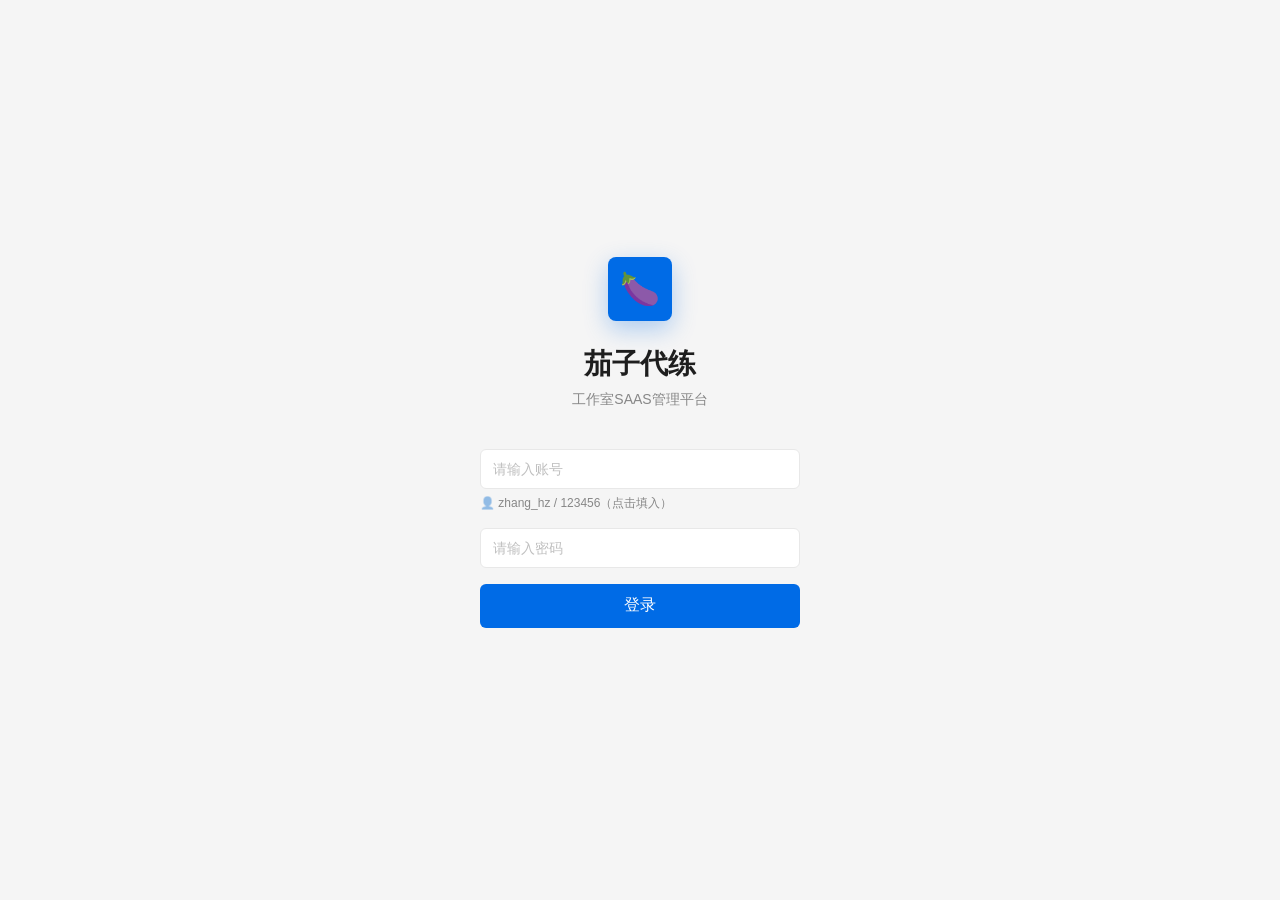
==== index.html @ 7f8a6c62 "封版 v3.0 → v3.1 v3.0 已发布: - 平台资产页面所有卡片隐藏第三方额外信息 - 机构资产明细弹窗改为页签切换 - 弹窗加宽至860px - 弹窗翻页功能(每页10条+总条数)  v3" ====
<!DOCTYPE html>
<html lang="zh-CN">
<head>
<meta charset="UTF-8"><meta name="viewport" content="width=device-width, initial-scale=1.0">
<title>茄子代练 v3.1</title>
    <link rel="stylesheet" href="prototype-v3.1.css">
</head>
<body>
<div class="login-overlay" id="login-overlay">
  <div class="lgo">🍆</div>
  <h1>茄子代练</h1>
  <div class="sub">工作室SAAS管理平台</div>
  <div class="login-form">
    <div class="login-field"><input class="login-input" id="login-acct" type="text" placeholder="请输入账号" autocomplete="off"><div class="login-hint" onclick="document.getElementById('login-acct').value='zhang_hz';document.getElementById('login-pwd').value='123456'" title="点击填入演示账号">👤 zhang_hz / 123456（点击填入）</div></div>
    <div class="login-field"><input class="login-input" id="login-pwd" type="password" placeholder="请输入密码" autocomplete="off"></div>
    <div class="login-field"><button class="login-btn" onclick="doLogin()">登录</button></div>
  </div>
</div>
<div class="tree-sidebar" id="sidebar">
  <div class="logo"><div class="lgo">🍆</div>茄子代练</div>
  <div class="tree-menu" id="tree-menu"></div>
  <div class="footer"><div class="logout" onclick="doLogout()">🚪 退出登录</div></div>
</div>
<div class="main-wrap">
  <div class="topbar">
    <div class="breadcrumb" id="breadcrumb">工作台 / <span>首页</span></div>
    <div class="right"><a class="link" onclick="openProfileCenter()" style="font-size:var(--font-size);">👤 个人中心</a> &nbsp;|&nbsp; 2026-05-26 &nbsp;|&nbsp; <span id="top-role" class="role-badge admin">👑 平台管理员</span> <a class="link" id="role-switch-btn" onclick="toggleRolePanel()" style="font-size:var(--font-size);cursor:pointer;" title="切换角色">🔄</a></div>
  </div>
  <div class="content" id="content-area"></div>
</div>
<div class="ant-toast" id="toast"></div>
<div class="role-panel" id="role-panel">
  <div class="rp-header">切换角色视角</div>
  <div class="rp-body" id="role-list"></div>
</div>
<div class="modal-overlay" id="modal-overlay">
  <div class="modal-box" id="modal-box"></div>
</div>
<div class="iter-float-btn" id="iter-float-btn" onclick="openIterRecords()" title="查看迭代记录">📋</div>
<script src="prototype-v3.1.js"></script>
</body>
</html>
---- prototype-v3.1.css ----
:root{--primary:#006be6;--primary-hover:#4096ff;--primary-light:#e6f4ff;--success:#57d188;--success-light:#f0f9eb;--warning:#efbd48;--warning-light:#fdf6ec;--danger:#ff3860;--danger-light:#fef0f0;--bg:#f5f5f5;--bg-container:#fff;--border:#e8e8e8;--border-light:#f0f0f0;--text:rgba(0,0,0,.88);--text-secondary:rgba(0,0,0,.45);--text-tertiary:rgba(0,0,0,.25);--font-family:-apple-system,BlinkMacSystemFont,"Segoe UI",Roboto,"Helvetica Neue",Arial,"Noto Sans",sans-serif;--font-size:14px;--font-size-sm:12px;--font-size-lg:16px;--radius:6px;--radius-sm:4px;--radius-lg:8px;--shadow-sm:0 1px 2px 0 rgba(0,0,0,.03),0 1px 6px -1px rgba(0,0,0,.02);--shadow-lg:0 6px 16px 0 rgba(0,0,0,.08),0 3px 6px -4px rgba(0,0,0,.12);--sider-bg:#141414;--sider-text:rgba(255,255,255,.65);--sider-text-active:#fff;--sider-item-hover:#1f1f1f;}
*{margin:0;padding:0;box-sizing:border-box;}
body{font-family:var(--font-family);background:var(--bg);display:flex;height:100vh;overflow:hidden;font-size:var(--font-size);color:var(--text);-webkit-font-smoothing:antialiased;}
.tree-sidebar{width:220px;background:var(--sider-bg);display:flex;flex-direction:column;flex-shrink:0;overflow-y:auto;z-index:200;}
.tree-sidebar .logo{padding:16px 20px;font-size:16px;font-weight:600;color:#fff;display:flex;align-items:center;gap:8px;border-bottom:1px solid rgba(255,255,255,.08);flex-shrink:0;}
.tree-sidebar .logo .lgo{width:34px;height:34px;background:var(--primary);border-radius:6px;display:flex;align-items:center;justify-content:center;font-size:18px;}
.tree-menu{flex:1;padding:4px 0;overflow-y:auto;}
.tree-group{margin-bottom:0;}
.tree-parent{padding:10px 20px;display:flex;align-items:center;gap:8px;cursor:pointer;color:var(--sider-text);font-size:13px;font-weight:500;transition:all .15s;user-select:none;}
.tree-parent:hover{color:#fff;background:rgba(255,255,255,.04);}
.tree-parent .arr{font-size:10px;margin-left:auto;transition:transform .2s;opacity:.5;}
.tree-parent.open{color:#fff;}
.tree-parent.open .arr{transform:rotate(90deg);opacity:1;}
.tree-children{overflow:hidden;max-height:0;transition:max-height .25s cubic-bezier(.4,0,.2,1);}
.tree-children.open{max-height:600px;}
.tree-item{padding:9px 20px 9px 48px;cursor:pointer;color:var(--sider-text);font-size:13px;transition:all .15s;position:relative;white-space:nowrap;}
.tree-item:hover{color:#fff;background:rgba(255,255,255,.04);}
.tree-item.active{color:#fff;background:var(--primary);}
.tree-item .dot{position:absolute;left:34px;top:50%;transform:translateY(-50%);width:5px;height:5px;border-radius:50%;background:rgba(255,255,255,.2);}
.tree-item.active .dot{background:#fff;}
.tree-item.disabled{color:rgba(255,255,255,.25);cursor:not-allowed;pointer-events:none;}
.tree-item.disabled:hover{color:rgba(255,255,255,.25);background:transparent;}
.tree-sidebar .footer{padding:12px 16px;border-top:1px solid rgba(255,255,255,.06);flex-shrink:0;}
.tree-sidebar .footer .logout{display:inline-flex;align-items:center;gap:6px;padding:6px 12px;color:var(--sider-text);cursor:pointer;font-size:12px;border-radius:4px;transition:all .15s;}
.tree-sidebar .footer .logout:hover{color:#ff6890;background:rgba(255,56,96,.1);}
.main-wrap{flex:1;display:flex;flex-direction:column;overflow:hidden;min-width:0;}
.topbar{background:var(--bg-container);padding:0 24px;height:48px;display:flex;align-items:center;justify-content:space-between;border-bottom:1px solid var(--border-light);flex-shrink:0;}
.topbar .breadcrumb{font-size:var(--font-size);color:var(--text-secondary);}
.topbar .breadcrumb span{color:var(--text);font-weight:500;}
.topbar .right{display:flex;align-items:center;gap:12px;font-size:var(--font-size-sm);color:var(--text-secondary);}
.content{flex:1;overflow-y:auto;padding:24px;}
.ant-card{background:var(--bg-container);border-radius:var(--radius-lg);margin-bottom:16px;}
.ant-card-head{padding:12px 24px;border-bottom:1px solid var(--border-light);font-size:var(--font-size-lg);font-weight:600;display:flex;align-items:center;justify-content:space-between;color:var(--text);min-height:48px;}
.ant-card-body{padding:24px;}
.ant-card-body.np{padding:0;}
.ant-table-wrap{overflow-x:auto;}
.ant-table{width:100%;border-collapse:separate;border-spacing:0;font-size:var(--font-size);}
.ant-table th{padding:12px 16px;text-align:left;font-weight:600;color:var(--text);background:var(--bg);border-bottom:1px solid var(--border-light);font-size:var(--font-size);white-space:nowrap;}
.ant-table td{padding:12px 16px;border-bottom:1px solid var(--border-light);color:var(--text);}
.ant-table tbody tr:hover td{background:rgba(0,0,0,.02);}
.ant-table tbody tr.clickable{cursor:pointer;}
.ant-tag{display:inline-block;padding:0 7px;border-radius:var(--radius-sm);font-size:var(--font-size-sm);line-height:20px;border:1px solid;white-space:nowrap;}
.ant-tag-warning{background:var(--warning-light);color:#d4a014;border-color:#ffe7ba;}
.ant-tag-primary{background:var(--primary-light);color:var(--primary);border-color:#91caff;}
.ant-tag-success{background:var(--success-light);color:#3ea86a;border-color:#b7eb8f;}
.ant-tag-danger{background:var(--danger-light);color:var(--danger);border-color:#ffb5c1;}
.ant-tag-default{background:#fafafa;color:var(--text-secondary);border-color:var(--border);}
.ant-tag-purple{background:#f9f0ff;color:#722ed1;border-color:#d3adf7;}
.ant-btn{display:inline-flex;align-items:center;justify-content:center;padding:4px 15px;border-radius:var(--radius);font-size:var(--font-size);cursor:pointer;transition:all .2s;border:1px solid var(--border);background:var(--bg-container);color:var(--text);gap:4px;line-height:1.57143;font-family:inherit;white-space:nowrap;height:32px;box-shadow:0 1px 0 rgba(0,0,0,.02);}
.ant-btn:hover{color:var(--primary);border-color:var(--primary);}
.ant-btn-primary{background:var(--primary);color:#fff;border-color:var(--primary);box-shadow:0 1px 0 rgba(0,0,0,.04);}
.ant-btn-primary:hover{background:var(--primary-hover);border-color:var(--primary-hover);color:#fff;}
.ant-btn-disabled,.ant-btn-disabled:hover{background:#f5f5f5;color:rgba(0,0,0,.25);border-color:#d9d9d9;cursor:not-allowed;pointer-events:none;box-shadow:none;}
.ant-btn-success{background:var(--success);color:#fff;border-color:var(--success);}
.ant-btn-success:hover{background:#6be09e;border-color:#6be09e;color:#fff;}
.ant-btn-danger{color:var(--danger);border-color:var(--danger);}
.ant-btn-danger:hover{color:#ff6890;border-color:#ff6890;}
.ant-btn-sm{padding:0 7px;font-size:var(--font-size-sm);height:24px;border-radius:var(--radius-sm);}
.ant-form-item{margin-bottom:20px;}
.ant-form-label{display:block;font-size:var(--font-size);color:var(--text);margin-bottom:8px;line-height:1.57143;}
.ant-form-label .req{color:var(--danger);margin-right:4px;}
.ant-input{width:100%;padding:4px 11px;border:1px solid var(--border);border-radius:var(--radius);font-size:var(--font-size);background:var(--bg-container);transition:all .2s;font-family:inherit;color:var(--text);line-height:1.57143;height:32px;}
.ant-input:hover{border-color:var(--primary-hover);}
.ant-input:focus{outline:none;border-color:var(--primary);box-shadow:0 0 0 2px rgba(0,107,230,.1);}
.ant-input::placeholder{color:var(--text-tertiary);}
select.ant-input{cursor:pointer;padding-right:30px;appearance:auto;}
textarea.ant-input{resize:vertical;min-height:64px;}
.ant-row{display:flex;gap:0;}.ant-row>*{flex:1;margin-right:16px;}.ant-row>*:last-child{margin-right:0;}
.ant-tabs{display:flex;gap:0;margin-bottom:16px;border-bottom:1px solid var(--border-light);}
.ant-tab{padding:12px 0;margin-right:32px;cursor:pointer;font-size:var(--font-size);color:var(--text-secondary);border-bottom:2px solid transparent;margin-bottom:-1px;transition:all .2s;}
.ant-tab:hover{color:var(--primary);}.ant-tab.active{color:var(--primary);border-bottom-color:var(--primary);font-weight:500;}
.filter-bar{display:flex;gap:8px;margin-bottom:16px;flex-wrap:wrap;align-items:center;}
.filter-bar .ant-input{width:150px;}
.ant-pagination{display:flex;align-items:center;justify-content:flex-end;gap:8px;padding-top:16px;font-size:var(--font-size);color:var(--text-secondary);}
.ant-pagination .page-btn{min-width:32px;height:32px;display:flex;align-items:center;justify-content:center;border:1px solid var(--border);border-radius:var(--radius);cursor:pointer;background:var(--bg-container);padding:0 6px;}
.ant-pagination .page-btn:hover{border-color:var(--primary);color:var(--primary);}
.ant-pagination .page-btn.active{background:var(--primary);color:#fff;border-color:var(--primary);}
.ant-pagination .total{margin-right:auto;}
.stat-row{display:flex;gap:16px;margin-bottom:24px;flex-wrap:wrap;}
.stat-item{flex:1;min-width:130px;background:var(--bg-container);border-radius:var(--radius-lg);padding:24px;cursor:pointer;transition:all .2s;border:1px solid var(--border-light);}
.stat-item:hover{border-color:var(--primary);box-shadow:var(--shadow-sm);}
.stat-item .label{font-size:var(--font-size);color:var(--text-secondary);margin-bottom:8px;}
.stat-item .value{font-size:30px;font-weight:600;color:var(--text);line-height:1.2;}
.stat-item .sub{font-size:var(--font-size-sm);color:var(--text-secondary);margin-top:4px;}
.upload-area{border:1px dashed var(--border);border-radius:var(--radius);padding:16px;text-align:center;cursor:pointer;color:var(--text-secondary);transition:all .2s;font-size:var(--font-size);background:rgba(0,0,0,.02);}
.upload-area:hover{border-color:var(--primary);color:var(--primary);}
.ant-alert{padding:8px 15px;border-radius:var(--radius);font-size:var(--font-size);color:var(--text-secondary);background:rgba(0,0,0,.02);margin-top:16px;line-height:1.57143;border:1px solid var(--border-light);}
.ant-toast{position:fixed;top:50%;left:50%;transform:translate(-50%,-50%);padding:16px 32px;border-radius:var(--radius-lg);font-size:var(--font-size-lg);z-index:9999;display:none;animation:fadeIn .3s;color:var(--text);background:var(--bg-container);box-shadow:var(--shadow-lg);text-align:center;max-width:420px;}
@keyframes fadeIn{from{opacity:0;}to{opacity:1;}}
.login-overlay{position:fixed;top:0;left:0;right:0;bottom:0;background:var(--bg);z-index:9999;display:flex;align-items:center;justify-content:center;flex-direction:column;}
.login-overlay .lgo{width:64px;height:64px;background:var(--primary);border-radius:var(--radius-lg);display:flex;align-items:center;justify-content:center;margin:0 auto 24px;font-size:32px;box-shadow:0 8px 24px rgba(0,107,230,.3);}
.login-overlay h1{font-size:28px;font-weight:600;color:var(--text);margin-bottom:8px;}
.login-overlay .sub{font-size:var(--font-size);color:var(--text-secondary);margin-bottom:40px;}
.login-form{width:320px;}
.login-field{margin-bottom:16px;}
.login-hint{font-size:var(--font-size-sm);color:var(--text-secondary);margin-top:6px;cursor:pointer;user-select:none;transition:color .15s;}
.login-hint:hover{color:var(--primary);}
.login-input{width:100%;padding:8px 12px;border:1px solid var(--border);border-radius:var(--radius);font-size:var(--font-size);background:var(--bg-container);transition:all .2s;font-family:inherit;color:var(--text);line-height:1.57143;height:40px;box-sizing:border-box;}
.login-input:hover{border-color:var(--primary-hover);}
.login-input:focus{outline:none;border-color:var(--primary);box-shadow:0 0 0 2px rgba(0,107,230,.1);}
.login-input::placeholder{color:var(--text-tertiary);}
.login-btn{width:100%;padding:8px 0;background:var(--primary);color:#fff;border:none;border-radius:var(--radius);font-size:var(--font-size-lg);font-weight:500;cursor:pointer;transition:all .2s;height:44px;font-family:inherit;}
.login-btn:hover{background:var(--primary-hover);}

.radio-group{display:flex;gap:8px;}
.radio-item{padding:4px 15px;border:1px solid var(--border);border-radius:var(--radius);cursor:pointer;font-size:var(--font-size);transition:all .2s;background:var(--bg-container);height:32px;line-height:22px;}
.radio-item:hover{border-color:var(--primary);color:var(--primary);}
.radio-item.active{color:var(--primary);border-color:var(--primary);background:var(--primary-light);}
.link{color:var(--primary);cursor:pointer;}.link:hover{color:var(--primary-hover);}
.scroll-x{overflow-x:auto;}
.sticky-col{position:sticky;left:0;z-index:2;background:var(--bg-container);}
.ant-table thead th.sticky-col{background:var(--bg);z-index:3;}
.ant-table tbody td.sticky-col{box-shadow:2px 0 4px rgba(0,0,0,.04);}
.tab-dot{display:inline-block;width:7px;height:7px;background:var(--danger);border-radius:50%;margin-right:4px;vertical-align:middle;position:relative;top:-1px;}
.filter-toggle{display:inline-flex;align-items:center;gap:4px;cursor:pointer;color:var(--primary);font-size:var(--font-size);user-select:none;}
.filter-toggle:hover{color:var(--primary-hover);}
.filter-panel{display:none;margin-bottom:16px;padding:16px;background:var(--bg-container);border-radius:var(--radius-lg);border:1px solid var(--border-light);}
.filter-panel.show{display:block;}
.breadcrumb .sep{color:var(--text-tertiary);margin:0 6px;}
.role-panel{position:fixed;top:54px;right:24px;width:280px;background:var(--bg-container);border-radius:var(--radius-lg);box-shadow:var(--shadow-lg);z-index:9997;display:none;overflow:hidden;}
.role-panel.show{display:block;animation:fadeIn .2s;}
.role-panel .rp-header{padding:16px 20px;border-bottom:1px solid var(--border-light);font-weight:600;font-size:var(--font-size-lg);}
.role-panel .rp-body{max-height:320px;overflow-y:auto;}
.role-panel .rp-item{padding:12px 20px;display:flex;align-items:center;gap:12px;cursor:pointer;transition:all .15s;border-bottom:1px solid var(--border-light);}
.role-panel .rp-item:hover{background:var(--primary-light);}
.role-panel .rp-item.active{background:var(--primary-light);border-left:3px solid var(--primary);}
.role-panel .rp-item .rp-icon{width:36px;height:36px;border-radius:50%;display:flex;align-items:center;justify-content:center;font-size:16px;flex-shrink:0;}
.role-panel .rp-item .rp-icon.op{background:#e6f4ff;color:var(--primary);}
.role-panel .rp-item .rp-icon.cs{background:#f0f9eb;color:var(--success);}
.role-panel .rp-item .rp-icon.fin{background:#fdf6ec;color:var(--warning);}
.role-panel .rp-item .rp-icon.guild{background:#f9f0ff;color:#722ed1;}
.role-panel .rp-item .rp-icon.booster{background:#e6f4ff;color:var(--primary);}
.role-panel .rp-item .rp-icon.admin{background:#fef0f0;color:var(--danger);}
.role-panel .rp-item .rp-info{flex:1;min-width:0;}
.role-panel .rp-item .rp-name{font-size:var(--font-size);font-weight:500;color:var(--text);}
.role-panel .rp-item .rp-desc{font-size:var(--font-size-sm);color:var(--text-secondary);}
.role-panel .rp-item .rp-check{color:var(--primary);font-size:16px;}
.modal-overlay{position:fixed;top:0;left:0;right:0;bottom:0;background:rgba(0,0,0,.45);z-index:9998;display:none;align-items:center;justify-content:center;}
.modal-overlay.show{display:flex;}
.modal-box{background:var(--bg-container);border-radius:var(--radius-lg);width:520px;max-height:80vh;overflow-y:auto;box-shadow:var(--shadow-lg);animation:fadeIn .2s;}
.modal-box .modal-header{padding:16px 24px;border-bottom:1px solid var(--border-light);display:flex;align-items:center;justify-content:space-between;font-size:var(--font-size-lg);font-weight:600;}
.modal-box .modal-header .close{width:28px;height:28px;display:flex;align-items:center;justify-content:center;border-radius:var(--radius-sm);cursor:pointer;font-size:16px;color:var(--text-secondary);transition:all .15s;}
.modal-box .modal-header .close:hover{background:var(--bg);color:var(--text);}
.modal-box .modal-body{padding:24px;}
.modal-box .modal-footer{padding:12px 24px;border-top:1px solid var(--border-light);display:flex;justify-content:flex-end;gap:8px;}
.role-badge{display:inline-block;padding:2px 10px;border-radius:10px;font-size:11px;font-weight:500;}
.role-badge.op{background:#e6f4ff;color:var(--primary);}
.role-badge.cs{background:#f0f9eb;color:var(--success);}
.role-badge.fin{background:#fdf6ec;color:#d4a014;}
.role-badge.guild{background:#f9f0ff;color:#722ed1;}
.role-badge.booster{background:#e6f4ff;color:var(--primary);}
.role-badge.admin{background:#fef0f0;color:var(--danger);}
.profile-avatar{width:80px;height:80px;border-radius:50%;background:var(--bg);display:flex;align-items:center;justify-content:center;font-size:36px;margin:0 auto 12px;position:relative;cursor:pointer;overflow:hidden;border:2px dashed var(--border);transition:all .2s;}
.profile-avatar:hover{border-color:var(--primary);}
.profile-avatar .edit-tip{position:absolute;bottom:0;left:0;right:0;background:rgba(0,0,0,.5);color:#fff;font-size:10px;text-align:center;padding:3px 0;display:none;}
.profile-avatar:hover .edit-tip{display:block;}
.profile-tabs{display:flex;gap:0;margin-bottom:24px;border-bottom:1px solid var(--border-light);}
.profile-tab{padding:10px 20px;cursor:pointer;font-size:var(--font-size);color:var(--text-secondary);border-bottom:2px solid transparent;margin-bottom:-1px;transition:all .2s;}
.profile-tab:hover{color:var(--primary);}
.profile-tab.active{color:var(--primary);border-bottom-color:var(--primary);font-weight:500;}
.profile-tab-content{display:none;}
.profile-tab-content.active{display:block;}
.bind-item{display:flex;align-items:center;justify-content:space-between;padding:16px;border:1px solid var(--border-light);border-radius:var(--radius);margin-bottom:12px;}
.bind-item .bind-info{flex:1;}
.bind-item .bind-label{font-size:var(--font-size);color:var(--text);margin-bottom:4px;}
.bind-item .bind-val{font-size:var(--font-size-sm);color:var(--text-secondary);}
.bind-item .bind-action{display:flex;gap:8px;}
.modal-box.wide{width:640px;}
.modal-box.wider{width:860px;}
.iter-float-btn{position:fixed;bottom:24px;right:24px;width:42px;height:42px;border-radius:50%;background:var(--bg-container);box-shadow:var(--shadow-lg);display:flex;align-items:center;justify-content:center;font-size:20px;cursor:pointer;z-index:999;transition:all .2s;border:1px solid var(--border);user-select:none;}
.iter-float-btn:hover{transform:scale(1.1);box-shadow:0 8px 24px rgba(0,0,0,.15);}
.iter-timeline{position:relative;padding-left:24px;}
.iter-timeline::before{content:'';position:absolute;left:8px;top:4px;bottom:4px;width:2px;background:var(--border);}
.iter-item{position:relative;margin-bottom:20px;}
.iter-item:last-child{margin-bottom:0;}
.iter-dot{position:absolute;left:-20px;top:4px;width:10px;height:10px;border-radius:50%;background:var(--primary);border:2px solid var(--bg-container);z-index:1;}
.iter-dot.draft{background:var(--warning);}
.iter-dot.released{background:var(--success);}
.iter-head{display:flex;align-items:center;gap:8px;margin-bottom:6px;}
.iter-ver{font-weight:600;font-size:var(--font-size-lg);color:var(--text);}
.iter-date{font-size:var(--font-size-sm);color:var(--text-secondary);}
.iter-status{font-size:11px;padding:1px 6px;border-radius:10px;}
.iter-status.draft{background:var(--warning-light);color:var(--warning);}
.iter-status.released{background:var(--success-light);color:var(--success);}
.iter-changes{list-style:none;padding:0;margin:0;}
.iter-changes li{font-size:var(--font-size-sm);color:var(--text-secondary);padding:2px 0;display:flex;gap:6px;}
.iter-changes .iter-type{display:inline-block;font-size:11px;padding:0 4px;border-radius:3px;background:var(--bg);color:var(--text-secondary);flex-shrink:0;}
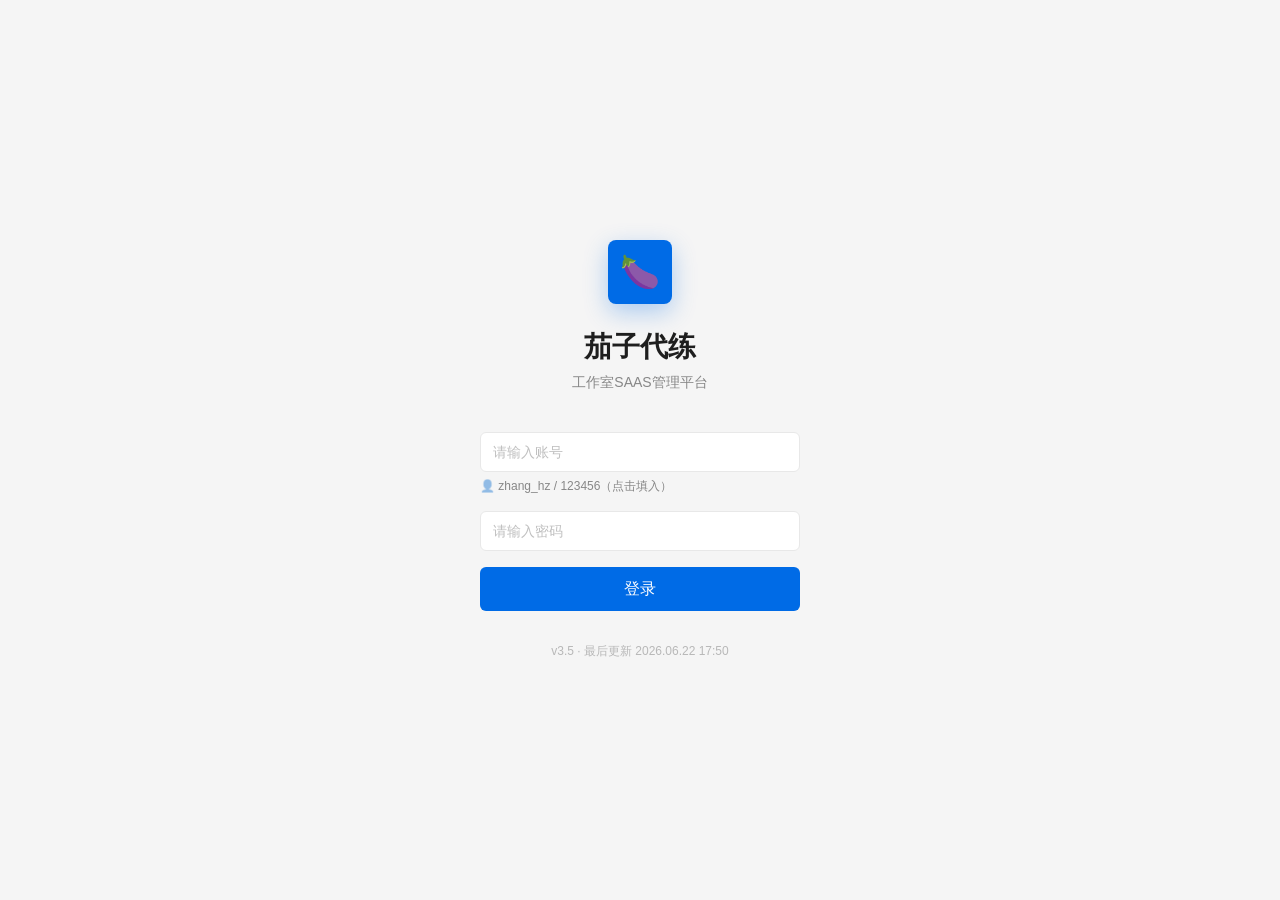
==== commit 6df604d1: "v3.5: 登录页底部增加版本号和最后更新时间" ====
--- a/index.html
+++ b/index.html
@@ -2,8 +2,8 @@
 <html lang="zh-CN">
 <head>
 <meta charset="UTF-8"><meta name="viewport" content="width=device-width, initial-scale=1.0">
-<title>茄子代练 v3.1</title>
-    <link rel="stylesheet" href="prototype-v3.1.css">
+<title>茄子代练 v3.5</title>
+    <link rel="stylesheet" href="prototype-v3.5.css">
 </head>
 <body>
 <div class="login-overlay" id="login-overlay">
@@ -15,6 +15,7 @@
     <div class="login-field"><input class="login-input" id="login-pwd" type="password" placeholder="请输入密码" autocomplete="off"></div>
     <div class="login-field"><button class="login-btn" onclick="doLogin()">登录</button></div>
   </div>
+  <div style="margin-top:16px;font-size:12px;color:var(--text-tertiary);text-align:center;">v3.5 · 最后更新 2026.06.22 17:50</div>
 </div>
 <div class="tree-sidebar" id="sidebar">
   <div class="logo"><div class="lgo">🍆</div>茄子代练</div>
@@ -37,6 +38,6 @@
   <div class="modal-box" id="modal-box"></div>
 </div>
 <div class="iter-float-btn" id="iter-float-btn" onclick="openIterRecords()" title="查看迭代记录">📋</div>
-<script src="prototype-v3.1.js"></script>
+<script src="prototype-v3.5.js"></script>
 </body>
 </html>
--- a/prototype-v3.5.css
+++ b/prototype-v3.5.css
@@ -0,0 +1,187 @@
+:root{--primary:#006be6;--primary-hover:#4096ff;--primary-light:#e6f4ff;--success:#57d188;--success-light:#f0f9eb;--warning:#efbd48;--warning-light:#fdf6ec;--danger:#ff3860;--danger-light:#fef0f0;--bg:#f5f5f5;--bg-container:#fff;--border:#e8e8e8;--border-light:#f0f0f0;--text:rgba(0,0,0,.88);--text-secondary:rgba(0,0,0,.45);--text-tertiary:rgba(0,0,0,.25);--font-family:-apple-system,BlinkMacSystemFont,"Segoe UI",Roboto,"Helvetica Neue",Arial,"Noto Sans",sans-serif;--font-size:14px;--font-size-sm:12px;--font-size-lg:16px;--radius:6px;--radius-sm:4px;--radius-lg:8px;--shadow-sm:0 1px 2px 0 rgba(0,0,0,.03),0 1px 6px -1px rgba(0,0,0,.02);--shadow-lg:0 6px 16px 0 rgba(0,0,0,.08),0 3px 6px -4px rgba(0,0,0,.12);--sider-bg:#141414;--sider-text:rgba(255,255,255,.65);--sider-text-active:#fff;--sider-item-hover:#1f1f1f;}
+*{margin:0;padding:0;box-sizing:border-box;}
+body{font-family:var(--font-family);background:var(--bg);display:flex;height:100vh;overflow:hidden;font-size:var(--font-size);color:var(--text);-webkit-font-smoothing:antialiased;}
+.tree-sidebar{width:220px;background:var(--sider-bg);display:flex;flex-direction:column;flex-shrink:0;overflow-y:auto;z-index:200;}
+.tree-sidebar .logo{padding:16px 20px;font-size:16px;font-weight:600;color:#fff;display:flex;align-items:center;gap:8px;border-bottom:1px solid rgba(255,255,255,.08);flex-shrink:0;}
+.tree-sidebar .logo .lgo{width:34px;height:34px;background:var(--primary);border-radius:6px;display:flex;align-items:center;justify-content:center;font-size:18px;}
+.tree-menu{flex:1;padding:4px 0;overflow-y:auto;}
+.tree-group{margin-bottom:0;}
+.tree-parent{padding:10px 20px;display:flex;align-items:center;gap:8px;cursor:pointer;color:var(--sider-text);font-size:13px;font-weight:500;transition:all .15s;user-select:none;}
+.tree-parent:hover{color:#fff;background:rgba(255,255,255,.04);}
+.tree-parent .arr{font-size:10px;margin-left:auto;transition:transform .2s;opacity:.5;}
+.tree-parent.open{color:#fff;}
+.tree-parent.open .arr{transform:rotate(90deg);opacity:1;}
+.tree-children{overflow:hidden;max-height:0;transition:max-height .25s cubic-bezier(.4,0,.2,1);}
+.tree-children.open{max-height:600px;}
+.tree-item{padding:9px 20px 9px 48px;cursor:pointer;color:var(--sider-text);font-size:13px;transition:all .15s;position:relative;white-space:nowrap;}
+.tree-item:hover{color:#fff;background:rgba(255,255,255,.04);}
+.tree-item.active{color:#fff;background:var(--primary);}
+.tree-item .dot{position:absolute;left:34px;top:50%;transform:translateY(-50%);width:5px;height:5px;border-radius:50%;background:rgba(255,255,255,.2);}
+.tree-item.active .dot{background:#fff;}
+.tree-item.disabled{color:rgba(255,255,255,.25);cursor:not-allowed;pointer-events:none;}
+.tree-item.disabled:hover{color:rgba(255,255,255,.25);background:transparent;}
+.tree-sidebar .footer{padding:12px 16px;border-top:1px solid rgba(255,255,255,.06);flex-shrink:0;}
+.tree-sidebar .footer .logout{display:inline-flex;align-items:center;gap:6px;padding:6px 12px;color:var(--sider-text);cursor:pointer;font-size:12px;border-radius:4px;transition:all .15s;}
+.tree-sidebar .footer .logout:hover{color:#ff6890;background:rgba(255,56,96,.1);}
+.main-wrap{flex:1;display:flex;flex-direction:column;overflow:hidden;min-width:0;}
+.topbar{background:var(--bg-container);padding:0 24px;height:48px;display:flex;align-items:center;justify-content:space-between;border-bottom:1px solid var(--border-light);flex-shrink:0;}
+.topbar .breadcrumb{font-size:var(--font-size);color:var(--text-secondary);}
+.topbar .breadcrumb span{color:var(--text);font-weight:500;}
+.topbar .right{display:flex;align-items:center;gap:12px;font-size:var(--font-size-sm);color:var(--text-secondary);}
+.content{flex:1;overflow-y:auto;padding:24px;}
+.ant-card{background:var(--bg-container);border-radius:var(--radius-lg);margin-bottom:16px;}
+.ant-card-head{padding:12px 24px;border-bottom:1px solid var(--border-light);font-size:var(--font-size-lg);font-weight:600;display:flex;align-items:center;justify-content:space-between;color:var(--text);min-height:48px;}
+.ant-card-body{padding:24px;}
+.ant-card-body.np{padding:0;}
+.ant-table-wrap{overflow-x:auto;}
+.ant-table{width:100%;border-collapse:separate;border-spacing:0;font-size:var(--font-size);}
+.ant-table th{padding:12px 16px;text-align:left;font-weight:600;color:var(--text);background:var(--bg);border-bottom:1px solid var(--border-light);font-size:var(--font-size);white-space:nowrap;}
+.ant-table td{padding:12px 16px;border-bottom:1px solid var(--border-light);color:var(--text);}
+.ant-table tbody tr:hover td{background:rgba(0,0,0,.02);}
+.ant-table tbody tr.clickable{cursor:pointer;}
+.ant-tag{display:inline-block;padding:0 7px;border-radius:var(--radius-sm);font-size:var(--font-size-sm);line-height:20px;border:1px solid;white-space:nowrap;}
+.ant-tag-warning{background:var(--warning-light);color:#d4a014;border-color:#ffe7ba;}
+.ant-tag-primary{background:var(--primary-light);color:var(--primary);border-color:#91caff;}
+.ant-tag-success{background:var(--success-light);color:#3ea86a;border-color:#b7eb8f;}
+.ant-tag-danger{background:var(--danger-light);color:var(--danger);border-color:#ffb5c1;}
+.ant-tag-default{background:#fafafa;color:var(--text-secondary);border-color:var(--border);}
+.ant-tag-purple{background:#f9f0ff;color:#722ed1;border-color:#d3adf7;}
+.ant-btn{display:inline-flex;align-items:center;justify-content:center;padding:4px 15px;border-radius:var(--radius);font-size:var(--font-size);cursor:pointer;transition:all .2s;border:1px solid var(--border);background:var(--bg-container);color:var(--text);gap:4px;line-height:1.57143;font-family:inherit;white-space:nowrap;height:32px;box-shadow:0 1px 0 rgba(0,0,0,.02);}
+.ant-btn:hover{color:var(--primary);border-color:var(--primary);}
+.ant-btn-primary{background:var(--primary);color:#fff;border-color:var(--primary);box-shadow:0 1px 0 rgba(0,0,0,.04);}
+.ant-btn-primary:hover{background:var(--primary-hover);border-color:var(--primary-hover);color:#fff;}
+.ant-btn-disabled,.ant-btn-disabled:hover{background:#f5f5f5;color:rgba(0,0,0,.25);border-color:#d9d9d9;cursor:not-allowed;pointer-events:none;box-shadow:none;}
+.ant-btn-success{background:var(--success);color:#fff;border-color:var(--success);}
+.ant-btn-success:hover{background:#6be09e;border-color:#6be09e;color:#fff;}
+.ant-btn-danger{color:var(--danger);border-color:var(--danger);}
+.ant-btn-danger:hover{color:#ff6890;border-color:#ff6890;}
+.ant-btn-sm{padding:0 7px;font-size:var(--font-size-sm);height:24px;border-radius:var(--radius-sm);}
+.ant-form-item{margin-bottom:20px;}
+.ant-form-label{display:block;font-size:var(--font-size);color:var(--text);margin-bottom:8px;line-height:1.57143;}
+.ant-form-label .req{color:var(--danger);margin-right:4px;}
+.ant-input{width:100%;padding:4px 11px;border:1px solid var(--border);border-radius:var(--radius);font-size:var(--font-size);background:var(--bg-container);transition:all .2s;font-family:inherit;color:var(--text);line-height:1.57143;height:32px;}
+.ant-input:hover{border-color:var(--primary-hover);}
+.ant-input:focus{outline:none;border-color:var(--primary);box-shadow:0 0 0 2px rgba(0,107,230,.1);}
+.ant-input::placeholder{color:var(--text-tertiary);}
+select.ant-input{cursor:pointer;padding-right:30px;appearance:auto;}
+textarea.ant-input{resize:vertical;min-height:64px;}
+.ant-row{display:flex;gap:0;}.ant-row>*{flex:1;margin-right:16px;}.ant-row>*:last-child{margin-right:0;}
+.ant-tabs{display:flex;gap:0;margin-bottom:16px;border-bottom:1px solid var(--border-light);}
+.ant-tab{padding:12px 0;margin-right:32px;cursor:pointer;font-size:var(--font-size);color:var(--text-secondary);border-bottom:2px solid transparent;margin-bottom:-1px;transition:all .2s;}
+.ant-tab:hover{color:var(--primary);}.ant-tab.active{color:var(--primary);border-bottom-color:var(--primary);font-weight:500;}
+.filter-bar{display:flex;gap:8px;margin-bottom:16px;flex-wrap:wrap;align-items:center;}
+.filter-bar .ant-input{width:150px;}
+.ant-pagination{display:flex;align-items:center;justify-content:flex-end;gap:8px;padding-top:16px;font-size:var(--font-size);color:var(--text-secondary);}
+.ant-pagination .page-btn{min-width:32px;height:32px;display:flex;align-items:center;justify-content:center;border:1px solid var(--border);border-radius:var(--radius);cursor:pointer;background:var(--bg-container);padding:0 6px;}
+.ant-pagination .page-btn:hover{border-color:var(--primary);color:var(--primary);}
+.ant-pagination .page-btn.active{background:var(--primary);color:#fff;border-color:var(--primary);}
+.ant-pagination .total{margin-right:auto;}
+.stat-row{display:flex;gap:16px;margin-bottom:24px;flex-wrap:wrap;}
+.stat-item{flex:1;min-width:130px;background:var(--bg-container);border-radius:var(--radius-lg);padding:24px;cursor:pointer;transition:all .2s;border:1px solid var(--border-light);}
+.stat-item:hover{border-color:var(--primary);box-shadow:var(--shadow-sm);}
+.stat-item .label{font-size:var(--font-size);color:var(--text-secondary);margin-bottom:8px;}
+.stat-item .value{font-size:30px;font-weight:600;color:var(--text);line-height:1.2;}
+.stat-item .sub{font-size:var(--font-size-sm);color:var(--text-secondary);margin-top:4px;}
+.upload-area{border:1px dashed var(--border);border-radius:var(--radius);padding:16px;text-align:center;cursor:pointer;color:var(--text-secondary);transition:all .2s;font-size:var(--font-size);background:rgba(0,0,0,.02);}
+.upload-area:hover{border-color:var(--primary);color:var(--primary);}
+.ant-alert{padding:8px 15px;border-radius:var(--radius);font-size:var(--font-size);color:var(--text-secondary);background:rgba(0,0,0,.02);margin-top:16px;line-height:1.57143;border:1px solid var(--border-light);}
+.ant-toast{position:fixed;top:50%;left:50%;transform:translate(-50%,-50%);padding:16px 32px;border-radius:var(--radius-lg);font-size:var(--font-size-lg);z-index:9999;display:none;animation:fadeIn .3s;color:var(--text);background:var(--bg-container);box-shadow:var(--shadow-lg);text-align:center;max-width:420px;}
+@keyframes fadeIn{from{opacity:0;}to{opacity:1;}}
+.login-overlay{position:fixed;top:0;left:0;right:0;bottom:0;background:var(--bg);z-index:9999;display:flex;align-items:center;justify-content:center;flex-direction:column;}
+.login-overlay .lgo{width:64px;height:64px;background:var(--primary);border-radius:var(--radius-lg);display:flex;align-items:center;justify-content:center;margin:0 auto 24px;font-size:32px;box-shadow:0 8px 24px rgba(0,107,230,.3);}
+.login-overlay h1{font-size:28px;font-weight:600;color:var(--text);margin-bottom:8px;}
+.login-overlay .sub{font-size:var(--font-size);color:var(--text-secondary);margin-bottom:40px;}
+.login-form{width:320px;}
+.login-field{margin-bottom:16px;}
+.login-hint{font-size:var(--font-size-sm);color:var(--text-secondary);margin-top:6px;cursor:pointer;user-select:none;transition:color .15s;}
+.login-hint:hover{color:var(--primary);}
+.login-input{width:100%;padding:8px 12px;border:1px solid var(--border);border-radius:var(--radius);font-size:var(--font-size);background:var(--bg-container);transition:all .2s;font-family:inherit;color:var(--text);line-height:1.57143;height:40px;box-sizing:border-box;}
+.login-input:hover{border-color:var(--primary-hover);}
+.login-input:focus{outline:none;border-color:var(--primary);box-shadow:0 0 0 2px rgba(0,107,230,.1);}
+.login-input::placeholder{color:var(--text-tertiary);}
+.login-btn{width:100%;padding:8px 0;background:var(--primary);color:#fff;border:none;border-radius:var(--radius);font-size:var(--font-size-lg);font-weight:500;cursor:pointer;transition:all .2s;height:44px;font-family:inherit;}
+.login-btn:hover{background:var(--primary-hover);}
+
+.radio-group{display:flex;gap:8px;}
+.radio-item{padding:4px 15px;border:1px solid var(--border);border-radius:var(--radius);cursor:pointer;font-size:var(--font-size);transition:all .2s;background:var(--bg-container);height:32px;line-height:22px;}
+.radio-item:hover{border-color:var(--primary);color:var(--primary);}
+.radio-item.active{color:var(--primary);border-color:var(--primary);background:var(--primary-light);}
+.link{color:var(--primary);cursor:pointer;}.link:hover{color:var(--primary-hover);}
+.scroll-x{overflow-x:auto;}
+.sticky-col{position:sticky;left:0;z-index:2;background:var(--bg-container);}
+.ant-table thead th.sticky-col{background:var(--bg);z-index:3;}
+.ant-table tbody td.sticky-col{box-shadow:2px 0 4px rgba(0,0,0,.04);}
+.tab-dot{display:inline-block;width:7px;height:7px;background:var(--danger);border-radius:50%;margin-right:4px;vertical-align:middle;position:relative;top:-1px;}
+.filter-toggle{display:inline-flex;align-items:center;gap:4px;cursor:pointer;color:var(--primary);font-size:var(--font-size);user-select:none;}
+.filter-toggle:hover{color:var(--primary-hover);}
+.filter-panel{display:none;margin-bottom:16px;padding:16px;background:var(--bg-container);border-radius:var(--radius-lg);border:1px solid var(--border-light);}
+.filter-panel.show{display:block;}
+.breadcrumb .sep{color:var(--text-tertiary);margin:0 6px;}
+.role-panel{position:fixed;top:54px;right:24px;width:280px;background:var(--bg-container);border-radius:var(--radius-lg);box-shadow:var(--shadow-lg);z-index:9997;display:none;overflow:hidden;}
+.role-panel.show{display:block;animation:fadeIn .2s;}
+.role-panel .rp-header{padding:16px 20px;border-bottom:1px solid var(--border-light);font-weight:600;font-size:var(--font-size-lg);}
+.role-panel .rp-body{max-height:320px;overflow-y:auto;}
+.role-panel .rp-item{padding:12px 20px;display:flex;align-items:center;gap:12px;cursor:pointer;transition:all .15s;border-bottom:1px solid var(--border-light);}
+.role-panel .rp-item:hover{background:var(--primary-light);}
+.role-panel .rp-item.active{background:var(--primary-light);border-left:3px solid var(--primary);}
+.role-panel .rp-item .rp-icon{width:36px;height:36px;border-radius:50%;display:flex;align-items:center;justify-content:center;font-size:16px;flex-shrink:0;}
+.role-panel .rp-item .rp-icon.op{background:#e6f4ff;color:var(--primary);}
+.role-panel .rp-item .rp-icon.cs{background:#f0f9eb;color:var(--success);}
+.role-panel .rp-item .rp-icon.fin{background:#fdf6ec;color:var(--warning);}
+.role-panel .rp-item .rp-icon.guild{background:#f9f0ff;color:#722ed1;}
+.role-panel .rp-item .rp-icon.booster{background:#e6f4ff;color:var(--primary);}
+.role-panel .rp-item .rp-icon.admin{background:#fef0f0;color:var(--danger);}
+.role-panel .rp-item .rp-info{flex:1;min-width:0;}
+.role-panel .rp-item .rp-name{font-size:var(--font-size);font-weight:500;color:var(--text);}
+.role-panel .rp-item .rp-desc{font-size:var(--font-size-sm);color:var(--text-secondary);}
+.role-panel .rp-item .rp-check{color:var(--primary);font-size:16px;}
+.modal-overlay{position:fixed;top:0;left:0;right:0;bottom:0;background:rgba(0,0,0,.45);z-index:9998;display:none;align-items:center;justify-content:center;}
+.modal-overlay.show{display:flex;}
+.modal-box{background:var(--bg-container);border-radius:var(--radius-lg);width:520px;max-height:80vh;overflow-y:auto;box-shadow:var(--shadow-lg);animation:fadeIn .2s;}
+.modal-box .modal-header{padding:16px 24px;border-bottom:1px solid var(--border-light);display:flex;align-items:center;justify-content:space-between;font-size:var(--font-size-lg);font-weight:600;}
+.modal-box .modal-header .close{width:28px;height:28px;display:flex;align-items:center;justify-content:center;border-radius:var(--radius-sm);cursor:pointer;font-size:16px;color:var(--text-secondary);transition:all .15s;}
+.modal-box .modal-header .close:hover{background:var(--bg);color:var(--text);}
+.modal-box .modal-body{padding:24px;}
+.modal-box .modal-footer{padding:12px 24px;border-top:1px solid var(--border-light);display:flex;justify-content:flex-end;gap:8px;}
+.role-badge{display:inline-block;padding:2px 10px;border-radius:10px;font-size:11px;font-weight:500;}
+.role-badge.op{background:#e6f4ff;color:var(--primary);}
+.role-badge.cs{background:#f0f9eb;color:var(--success);}
+.role-badge.fin{background:#fdf6ec;color:#d4a014;}
+.role-badge.guild{background:#f9f0ff;color:#722ed1;}
+.role-badge.booster{background:#e6f4ff;color:var(--primary);}
+.role-badge.admin{background:#fef0f0;color:var(--danger);}
+.profile-avatar{width:80px;height:80px;border-radius:50%;background:var(--bg);display:flex;align-items:center;justify-content:center;font-size:36px;margin:0 auto 12px;position:relative;cursor:pointer;overflow:hidden;border:2px dashed var(--border);transition:all .2s;}
+.profile-avatar:hover{border-color:var(--primary);}
+.profile-avatar .edit-tip{position:absolute;bottom:0;left:0;right:0;background:rgba(0,0,0,.5);color:#fff;font-size:10px;text-align:center;padding:3px 0;display:none;}
+.profile-avatar:hover .edit-tip{display:block;}
+.profile-tabs{display:flex;gap:0;margin-bottom:24px;border-bottom:1px solid var(--border-light);}
+.profile-tab{padding:10px 20px;cursor:pointer;font-size:var(--font-size);color:var(--text-secondary);border-bottom:2px solid transparent;margin-bottom:-1px;transition:all .2s;}
+.profile-tab:hover{color:var(--primary);}
+.profile-tab.active{color:var(--primary);border-bottom-color:var(--primary);font-weight:500;}
+.profile-tab-content{display:none;}
+.profile-tab-content.active{display:block;}
+.bind-item{display:flex;align-items:center;justify-content:space-between;padding:16px;border:1px solid var(--border-light);border-radius:var(--radius);margin-bottom:12px;}
+.bind-item .bind-info{flex:1;}
+.bind-item .bind-label{font-size:var(--font-size);color:var(--text);margin-bottom:4px;}
+.bind-item .bind-val{font-size:var(--font-size-sm);color:var(--text-secondary);}
+.bind-item .bind-action{display:flex;gap:8px;}
+.modal-box.wide{width:640px;}
+.modal-box.wider{width:860px;}
+.iter-float-btn{position:fixed;bottom:24px;right:24px;width:42px;height:42px;border-radius:50%;background:var(--bg-container);box-shadow:var(--shadow-lg);display:flex;align-items:center;justify-content:center;font-size:20px;cursor:pointer;z-index:999;transition:all .2s;border:1px solid var(--border);user-select:none;}
+.iter-float-btn:hover{transform:scale(1.1);box-shadow:0 8px 24px rgba(0,0,0,.15);}
+.iter-timeline{position:relative;padding-left:24px;}
+.iter-timeline::before{content:'';position:absolute;left:8px;top:4px;bottom:4px;width:2px;background:var(--border);}
+.iter-item{position:relative;margin-bottom:20px;}
+.iter-item:last-child{margin-bottom:0;}
+.iter-dot{position:absolute;left:-20px;top:4px;width:10px;height:10px;border-radius:50%;background:var(--primary);border:2px solid var(--bg-container);z-index:1;}
+.iter-dot.draft{background:var(--warning);}
+.iter-dot.released{background:var(--success);}
+.iter-head{display:flex;align-items:center;gap:8px;margin-bottom:6px;}
+.iter-ver{font-weight:600;font-size:var(--font-size-lg);color:var(--text);}
+.iter-date{font-size:var(--font-size-sm);color:var(--text-secondary);}
+.iter-status{font-size:11px;padding:1px 6px;border-radius:10px;}
+.iter-status.draft{background:var(--warning-light);color:var(--warning);}
+.iter-status.released{background:var(--success-light);color:var(--success);}
+.iter-changes{list-style:none;padding:0;margin:0;}
+.iter-changes li{font-size:var(--font-size-sm);color:var(--text-secondary);padding:2px 0;display:flex;gap:6px;}
+.iter-changes .iter-type{display:inline-block;font-size:11px;padding:0 4px;border-radius:3px;background:var(--bg);color:var(--text-secondary);flex-shrink:0;}
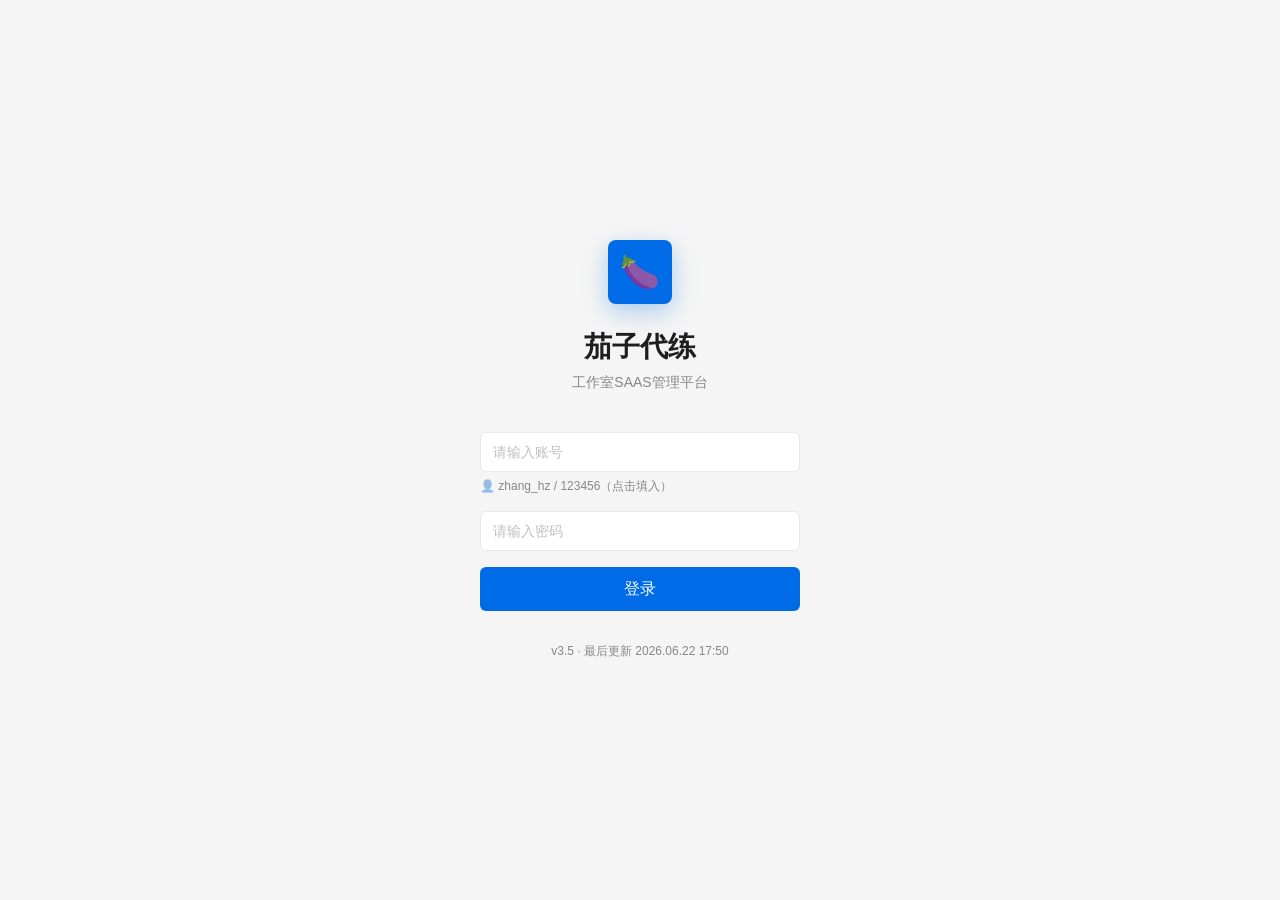
==== commit 7a026b7a: "fix: 登录页版本号文字颜色加深" ====
--- a/index.html
+++ b/index.html
@@ -15,7 +15,7 @@
     <div class="login-field"><input class="login-input" id="login-pwd" type="password" placeholder="请输入密码" autocomplete="off"></div>
     <div class="login-field"><button class="login-btn" onclick="doLogin()">登录</button></div>
   </div>
-  <div style="margin-top:16px;font-size:12px;color:var(--text-tertiary);text-align:center;">v3.5 · 最后更新 2026.06.22 17:50</div>
+  <div style="margin-top:16px;font-size:12px;color:var(--text-secondary);text-align:center;">v3.5 · 最后更新 2026.06.22 17:50</div>
 </div>
 <div class="tree-sidebar" id="sidebar">
   <div class="logo"><div class="lgo">🍆</div>茄子代练</div>
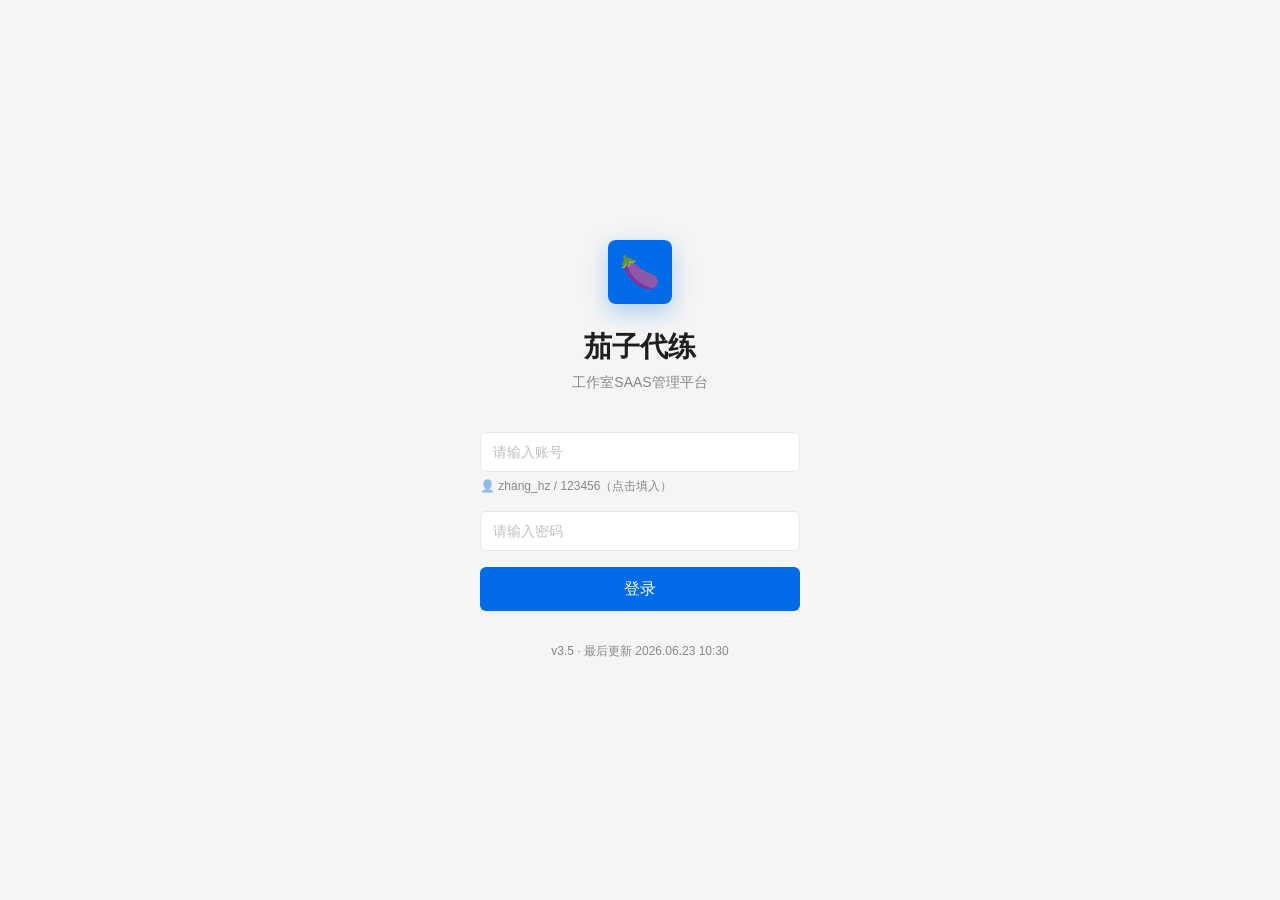
==== commit d33fd188: "v3.5: 平台资产移除平台总资产卡片 + 用户管理删除改为禁用" ====
--- a/index.html
+++ b/index.html
@@ -15,7 +15,7 @@
     <div class="login-field"><input class="login-input" id="login-pwd" type="password" placeholder="请输入密码" autocomplete="off"></div>
     <div class="login-field"><button class="login-btn" onclick="doLogin()">登录</button></div>
   </div>
-  <div style="margin-top:16px;font-size:12px;color:var(--text-secondary);text-align:center;">v3.5 · 最后更新 2026.06.22 17:50</div>
+  <div style="margin-top:16px;font-size:12px;color:var(--text-secondary);text-align:center;">v3.5 · 最后更新 2026.06.23 10:30</div>
 </div>
 <div class="tree-sidebar" id="sidebar">
   <div class="logo"><div class="lgo">🍆</div>茄子代练</div>
